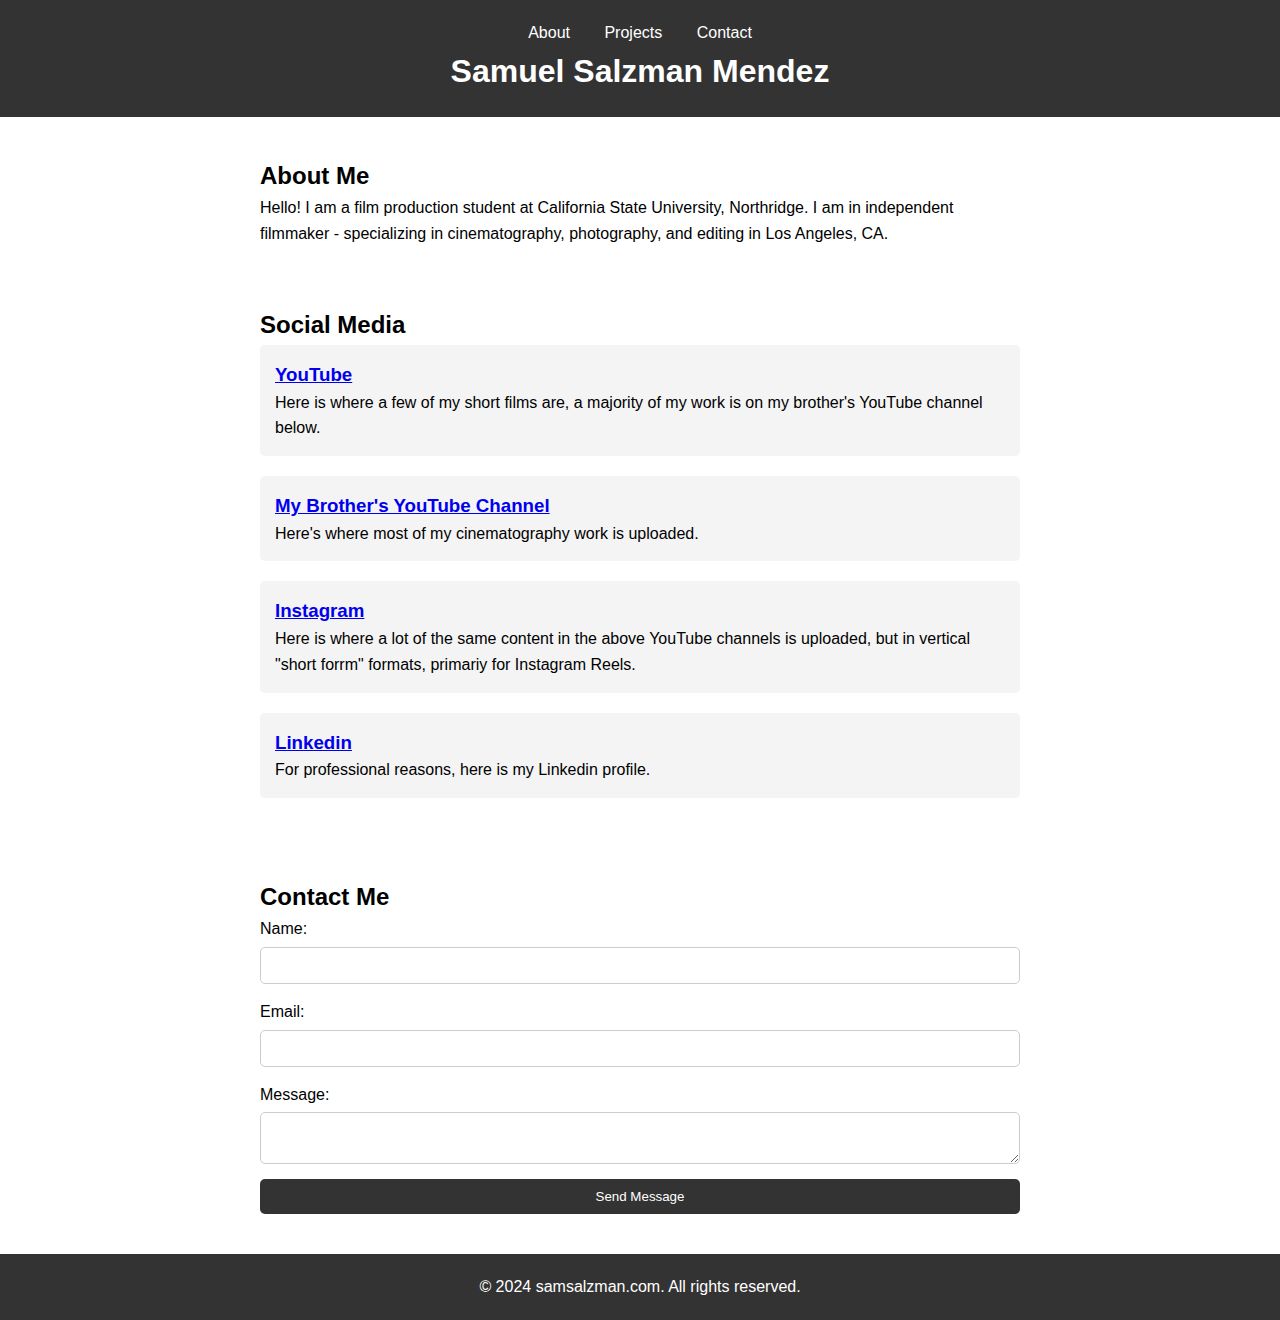
==== index.html @ 493470cc "Add files via upload" ====
<!DOCTYPE html>
<html lang="en">
<head>
    <meta charset="UTF-8">
    <meta name="viewport" content="width=device-width, initial-scale=1.0">
    <title>Samuel Salzman Mendez</title>
    <link rel="stylesheet" href="styles.css">
</head>
<body>
    <header>
        <nav>
            <ul>
                <li><a href="#about">About</a></li>
                <li><a href="#projects">Projects</a></li>
                <li><a href="#contact">Contact</a></li>
            </ul>
        </nav>
        <h1>Samuel Salzman Mendez</h1>
    </header>

    <section id="about">
        <h2>About Me</h2>
        <p>Hello! I am a film production student at California State University, Northridge. I am in independent filmmaker - specializing in cinematography, photography, and editing in Los Angeles, CA.</p>
    </section>

    <section id="projects">
        <h2>Social Media</h2>
        <div class="project">
            <h3><a href="https://www.youtube.com/smallsman8">YouTube</a></h3>
            <p>Here is where a few of my short films are, a majority of my work is on my brother's YouTube channel below.</p>
        </div>
        <div class="project">
            <h3><a href="https://www.youtube.com/@danielbarrera7518">My Brother's YouTube Channel</a></h3>
            <p>Here's where most of my cinematography work is uploaded.</p>
        </div>
        <div class="project">
            <h3><a href="https://www.instagram.com/sam_salzman/">Instagram</a></h3>
            <p>Here is where a lot of the same content in the above YouTube channels is uploaded, but in vertical "short forrm" formats, primariy for Instagram Reels.</p>
        </div>
    </div>
    <div class="project">
        <h3><a href="https://www.linkedin.com/in/samsalzman/">Linkedin</a></h3>
        <p>For professional reasons, here is my Linkedin profile.</p>
    </div>
    </section>

    <section id="contact">
        <h2>Contact Me</h2>
        <form action="submit_form.php" method="POST">
            <label for="name">Name:</label>
            <input type="text" id="name" name="name" required>
            
            <label for="email">Email:</label>
            <input type="email" id="email" name="email" required>
            
            <label for="message">Message:</label>
            <textarea id="message" name="message" required></textarea>
            
            <button type="submit">Send Message</button>
        </form>
    </section>

    <footer>
        <p>&copy; 2024 samsalzman.com. All rights reserved.</p>
    </footer>
</body>
</html>
---- styles.css ----
* {
    box-sizing: border-box;
    margin: 0;
    padding: 0;
}

body {
    font-family: Arial, sans-serif;
    line-height: 1.6;
}

header {
    background: #333;
    color: #fff;
    padding: 20px 0;
    text-align: center;
}

nav ul {
    list-style: none;
}

nav ul li {
    display: inline;
    margin: 0 15px;
}

nav a {
    color: #fff;
    text-decoration: none;
}

section {
    padding: 20px;
    margin: 20px auto;
    max-width: 800px;
}

.project {
    background: #f4f4f4;
    margin-bottom: 20px;
    padding: 15px;
    border-radius: 5px;
}

form {
    display: flex;
    flex-direction: column;
}

form label {
    margin-bottom: 5px;
}

form input, form textarea {
    margin-bottom: 15px;
    padding: 10px;
    border: 1px solid #ccc;
    border-radius: 5px;
}

button {
    background: #333;
    color: #fff;
    padding: 10px;
    border: none;
    border-radius: 5px;
    cursor: pointer;
}

button:hover {
    background: #555;
}

footer {
    text-align: center;
    padding: 20px;
    background: #333;
    color: #fff;
    position: relative;
    bottom: 0;
    width: 100%;
}

/* Responsive styles */
@media (max-width: 600px) {
    nav ul li {
        display: block;
        margin: 10px 0;
    }
}
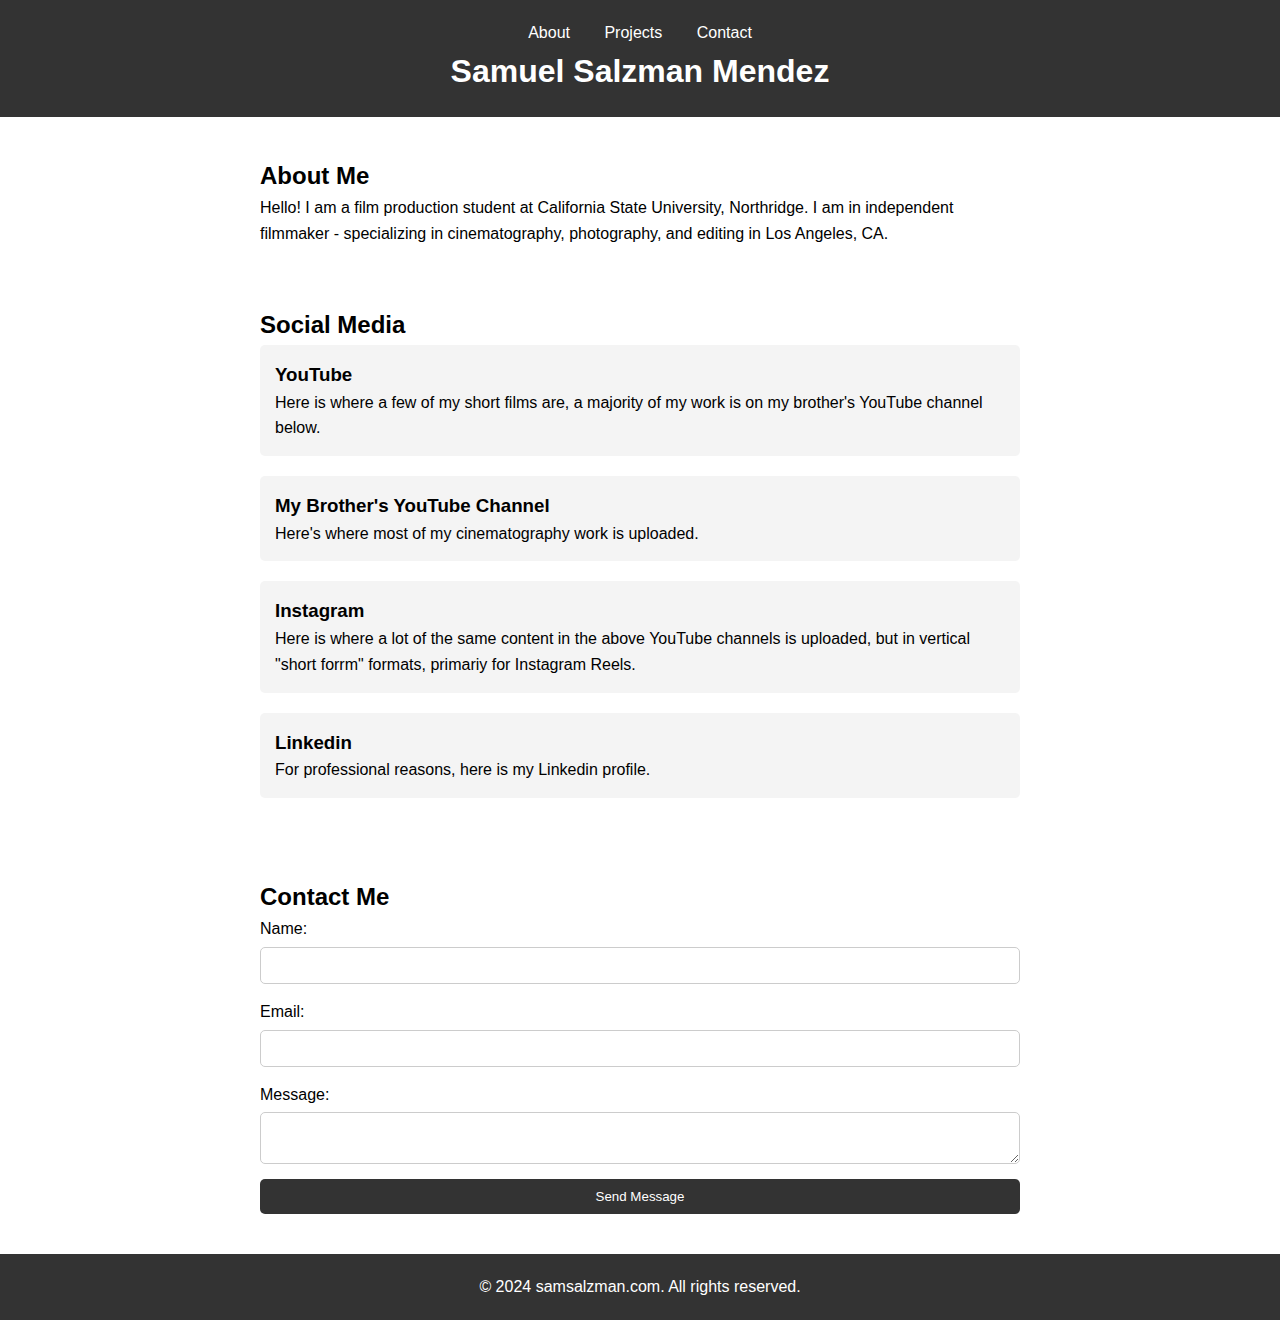
==== commit 3203fd87: "Add files via upload" ====
--- a/index.html
+++ b/index.html
@@ -46,7 +46,7 @@
 
     <section id="contact">
         <h2>Contact Me</h2>
-        <form action="submit_form.php" method="POST">
+        <form action="https://formsubmit.co/ministeve11@gmail.com" method="POST">
             <label for="name">Name:</label>
             <input type="text" id="name" name="name" required>
             
--- a/styles.css
+++ b/styles.css
@@ -88,4 +88,15 @@
         display: block;
         margin: 10px 0;
     }
+}
+
+a {
+    color: #000000;
+    text-decoration: none;
+}
+
+a:hover {
+    color:#000000; 
+    text-decoration:none; 
+    cursor:pointer;  
 }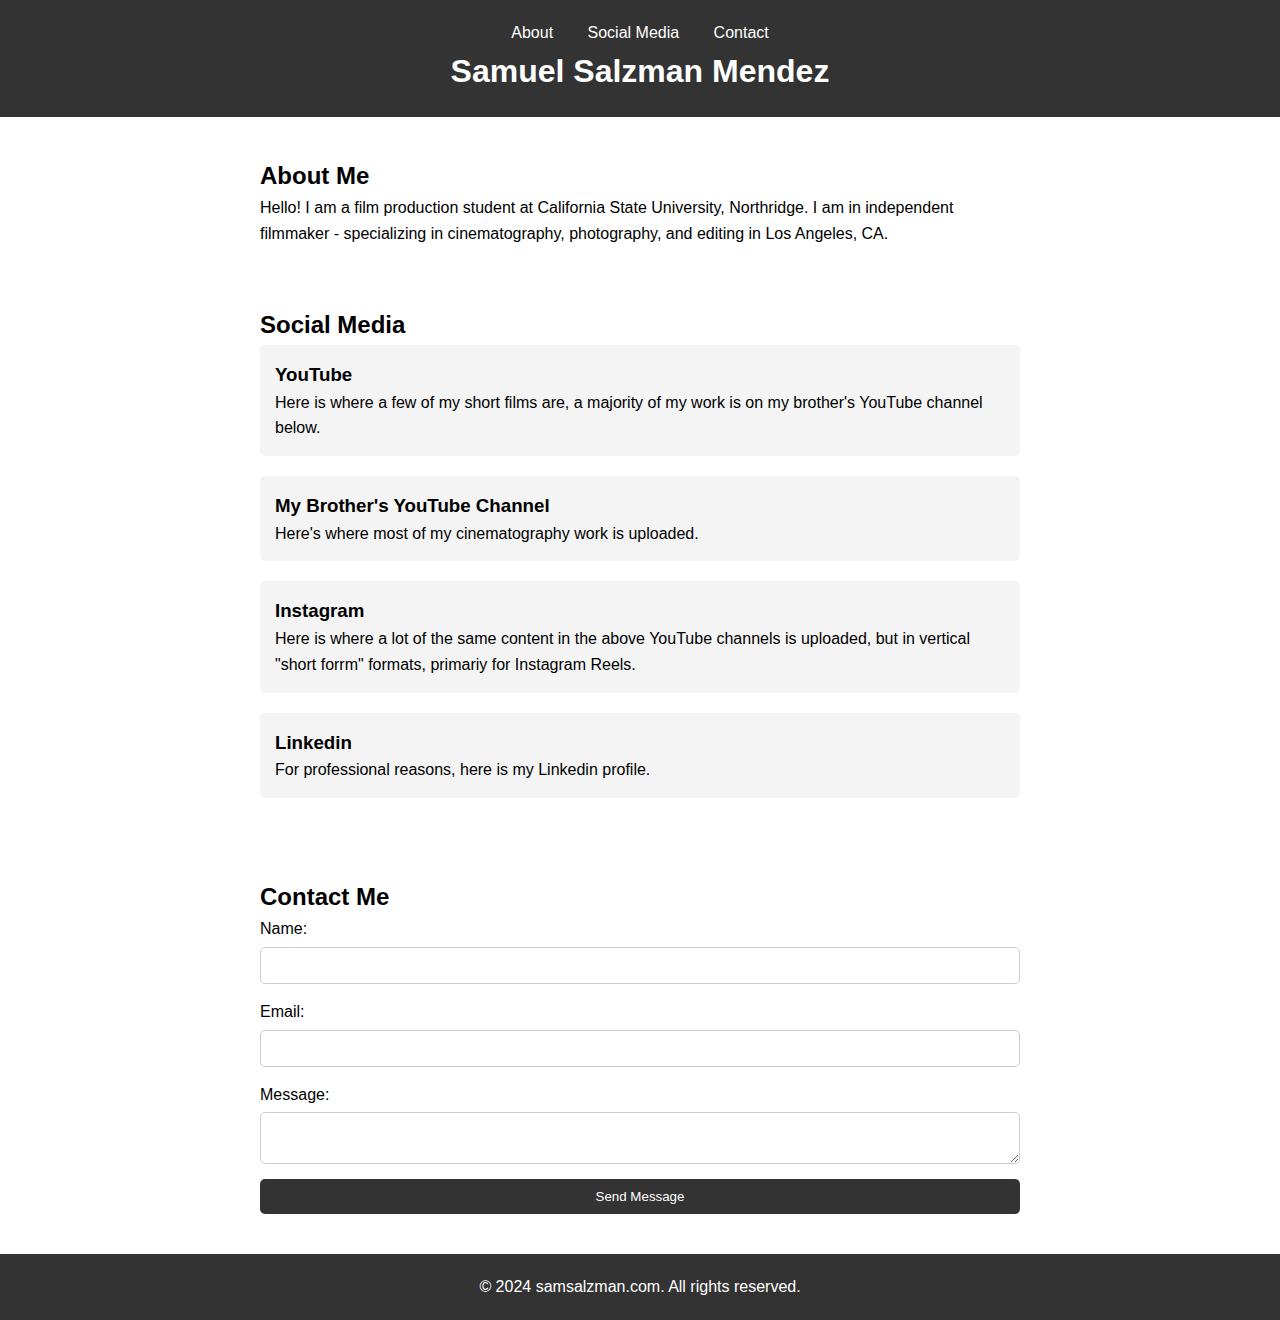
==== commit b28c613d: "Add files via upload" ====
--- a/index.html
+++ b/index.html
@@ -11,7 +11,7 @@
         <nav>
             <ul>
                 <li><a href="#about">About</a></li>
-                <li><a href="#projects">Projects</a></li>
+                <li><a href="#projects">Social Media</a></li>
                 <li><a href="#contact">Contact</a></li>
             </ul>
         </nav>
@@ -46,7 +46,7 @@
 
     <section id="contact">
         <h2>Contact Me</h2>
-        <form action="https://formsubmit.co/ministeve11@gmail.com" method="POST">
+        <form action="https://formsubmit.co/1cbd6b3e897d6c98fe3953d6a81f5bae" method="POST">
             <label for="name">Name:</label>
             <input type="text" id="name" name="name" required>
             
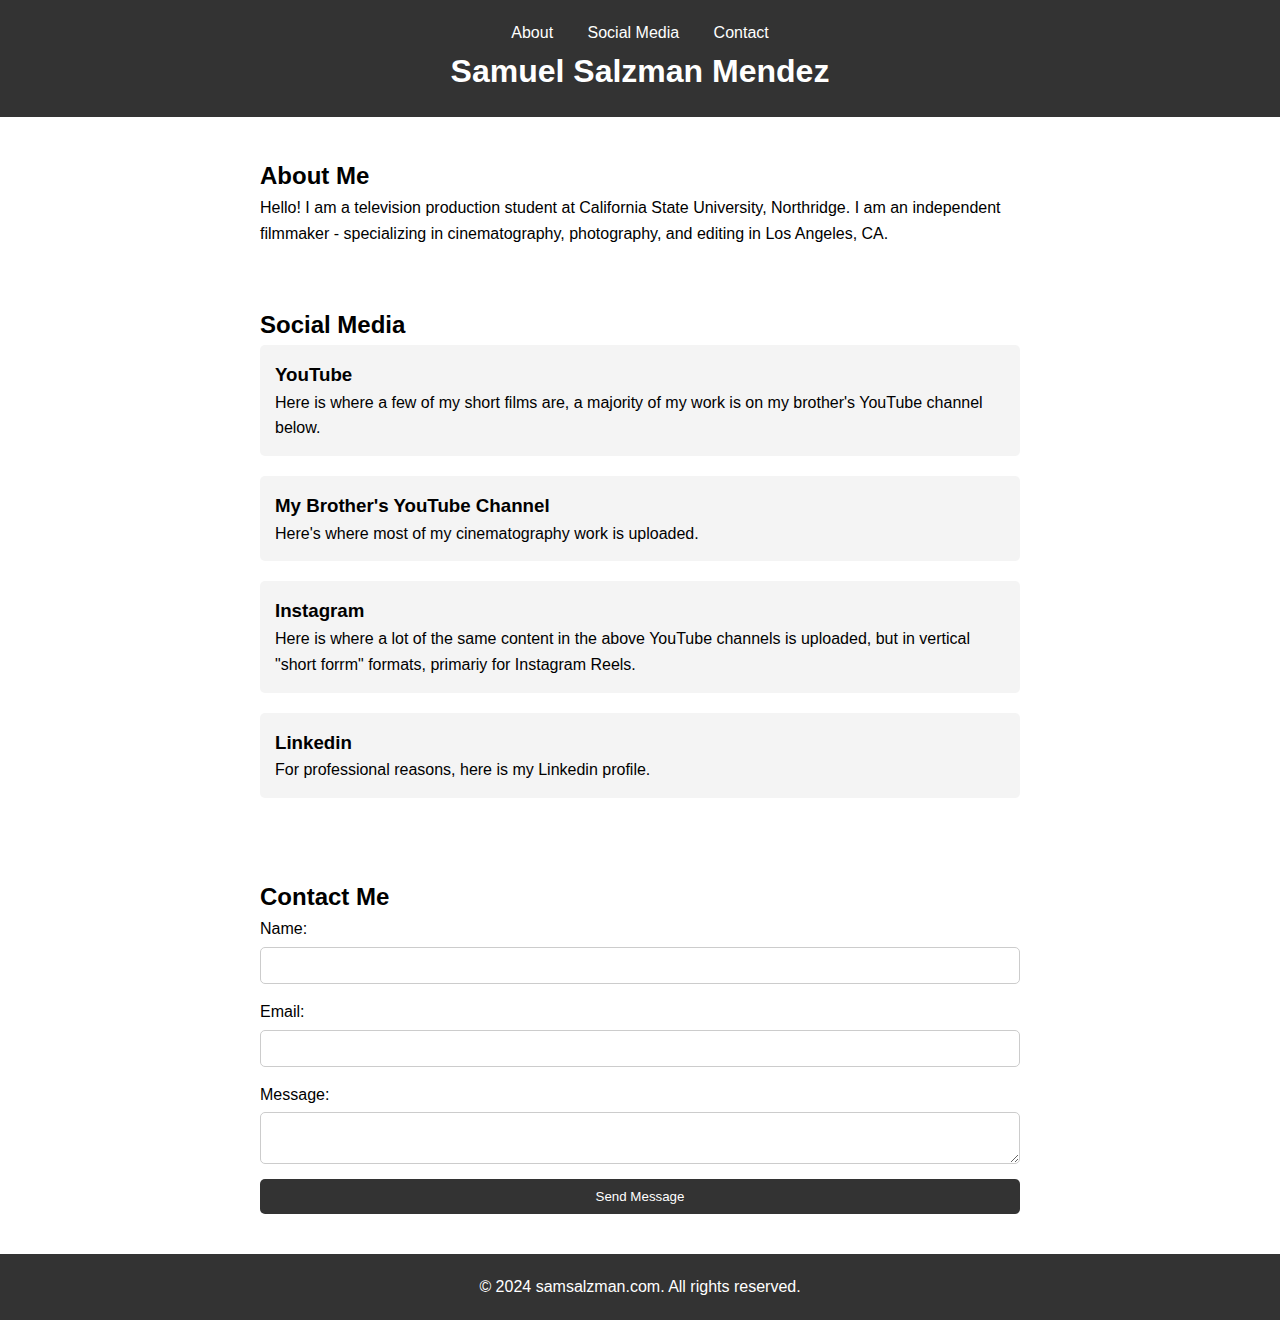
==== commit 7b55fd2d: "Update index.html" ====
--- a/index.html
+++ b/index.html
@@ -20,7 +20,7 @@
 
     <section id="about">
         <h2>About Me</h2>
-        <p>Hello! I am a film production student at California State University, Northridge. I am in independent filmmaker - specializing in cinematography, photography, and editing in Los Angeles, CA.</p>
+        <p>Hello! I am a television production student at California State University, Northridge. I am an independent filmmaker - specializing in cinematography, photography, and editing in Los Angeles, CA.</p>
     </section>
 
     <section id="projects">
@@ -46,7 +46,7 @@
 
     <section id="contact">
         <h2>Contact Me</h2>
-        <form action="https://formsubmit.co/1cbd6b3e897d6c98fe3953d6a81f5bae" method="POST">
+        <form action="https://formsubmit.co/ministeve11@gmail.com" method="POST">
             <label for="name">Name:</label>
             <input type="text" id="name" name="name" required>
             
@@ -64,4 +64,4 @@
         <p>&copy; 2024 samsalzman.com. All rights reserved.</p>
     </footer>
 </body>
-</html>+</html>
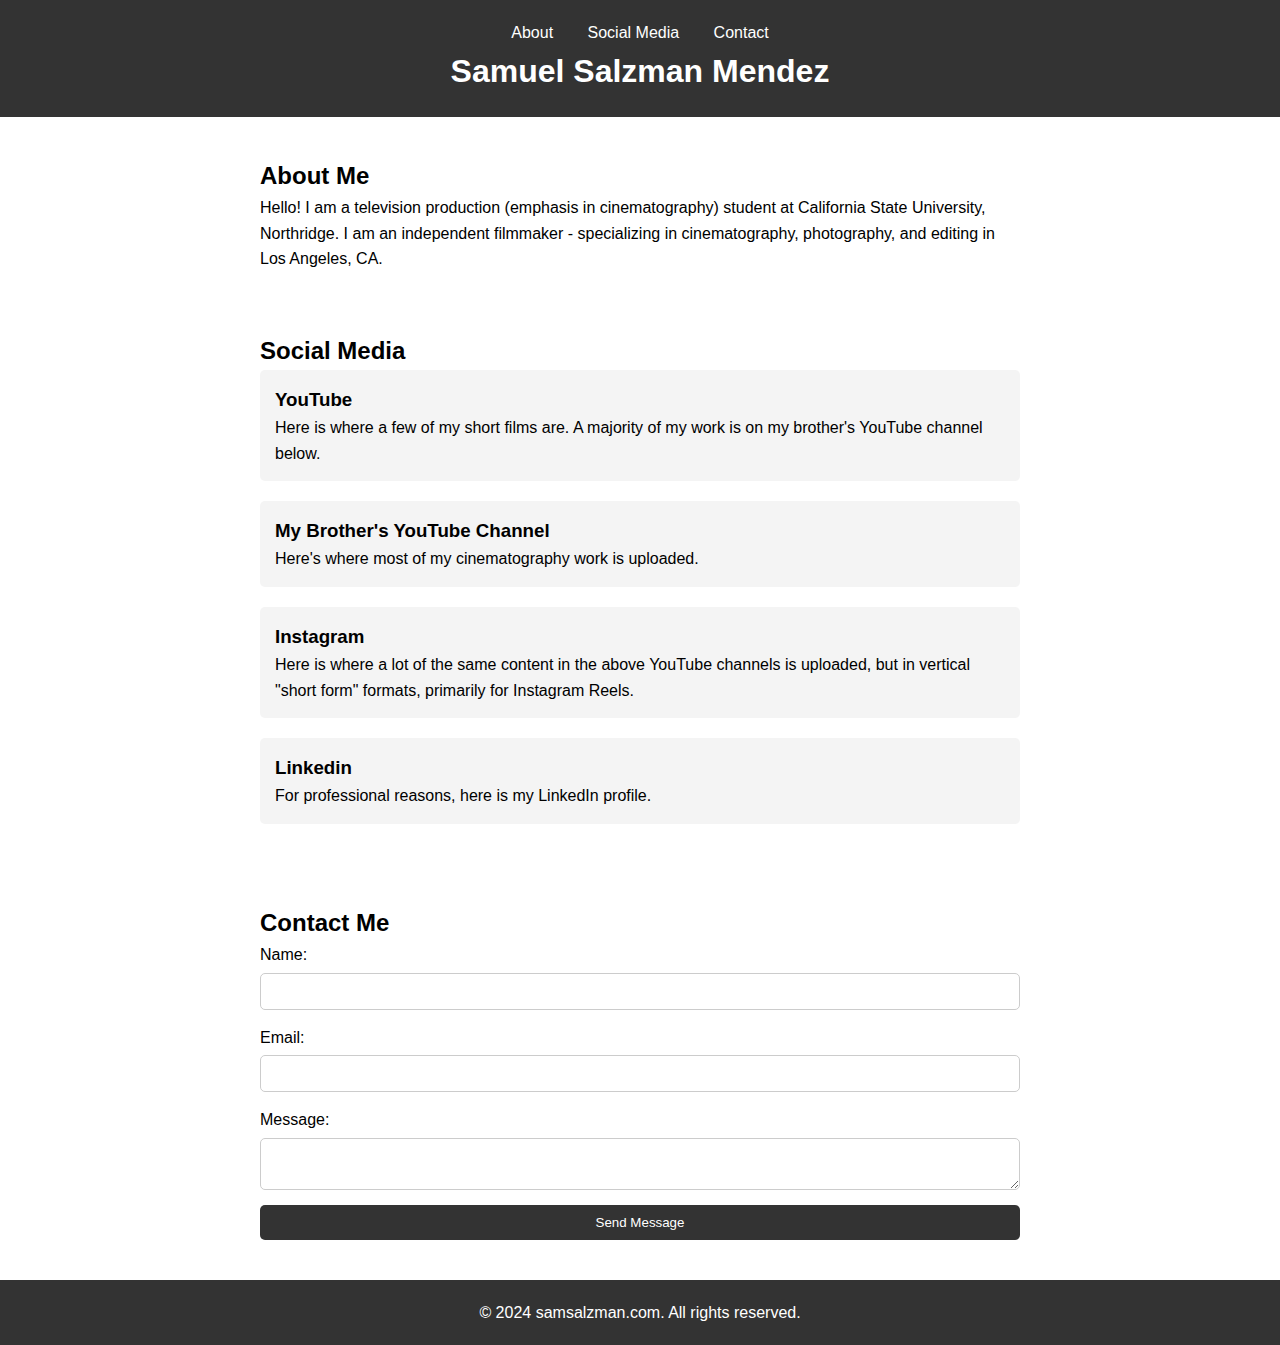
==== commit 9eceb6c0: "Update index.html" ====
--- a/index.html
+++ b/index.html
@@ -20,14 +20,14 @@
 
     <section id="about">
         <h2>About Me</h2>
-        <p>Hello! I am a television production student at California State University, Northridge. I am an independent filmmaker - specializing in cinematography, photography, and editing in Los Angeles, CA.</p>
+        <p>Hello! I am a television production (emphasis in cinematography) student at California State University, Northridge. I am an independent filmmaker - specializing in cinematography, photography, and editing in Los Angeles, CA.</p>
     </section>
 
     <section id="projects">
         <h2>Social Media</h2>
         <div class="project">
             <h3><a href="https://www.youtube.com/smallsman8">YouTube</a></h3>
-            <p>Here is where a few of my short films are, a majority of my work is on my brother's YouTube channel below.</p>
+            <p>Here is where a few of my short films are. A majority of my work is on my brother's YouTube channel below.</p>
         </div>
         <div class="project">
             <h3><a href="https://www.youtube.com/@danielbarrera7518">My Brother's YouTube Channel</a></h3>
@@ -35,12 +35,12 @@
         </div>
         <div class="project">
             <h3><a href="https://www.instagram.com/sam_salzman/">Instagram</a></h3>
-            <p>Here is where a lot of the same content in the above YouTube channels is uploaded, but in vertical "short forrm" formats, primariy for Instagram Reels.</p>
+            <p>Here is where a lot of the same content in the above YouTube channels is uploaded, but in vertical "short form" formats, primarily for Instagram Reels.</p>
         </div>
     </div>
     <div class="project">
         <h3><a href="https://www.linkedin.com/in/samsalzman/">Linkedin</a></h3>
-        <p>For professional reasons, here is my Linkedin profile.</p>
+        <p>For professional reasons, here is my LinkedIn profile.</p>
     </div>
     </section>
 
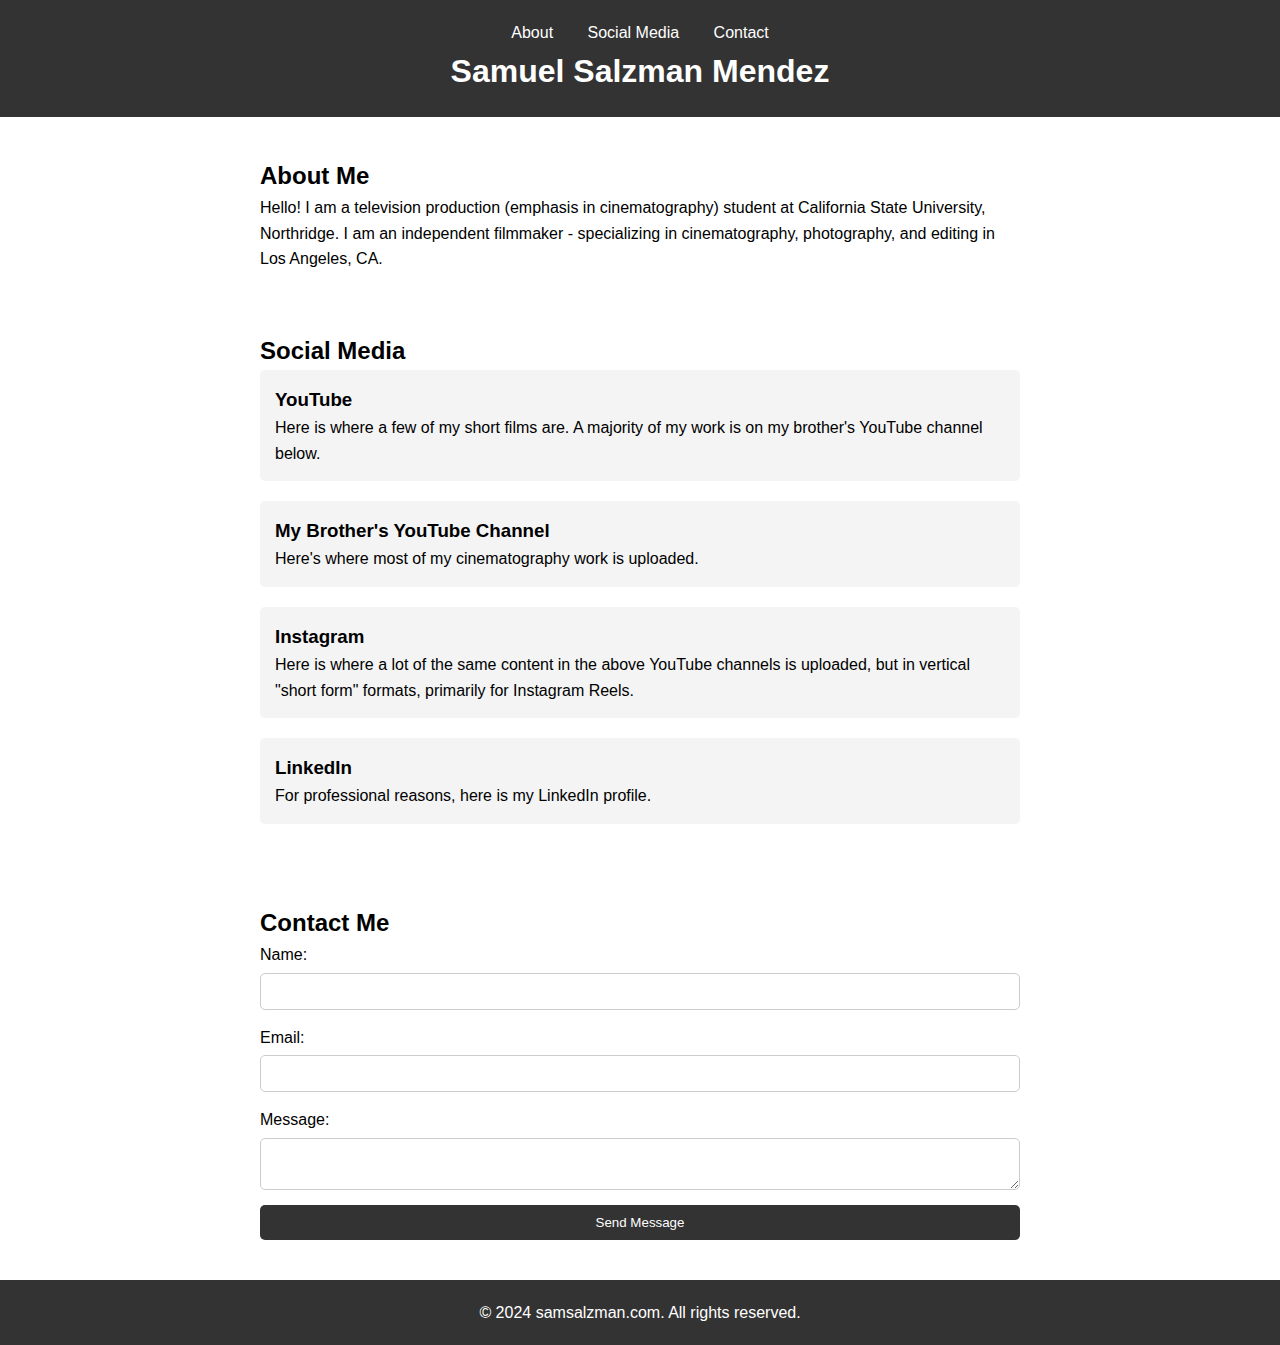
==== commit 14852df9: "Update index.html" ====
--- a/index.html
+++ b/index.html
@@ -39,7 +39,7 @@
         </div>
     </div>
     <div class="project">
-        <h3><a href="https://www.linkedin.com/in/samsalzman/">Linkedin</a></h3>
+        <h3><a href="https://www.linkedin.com/in/samsalzman/">LinkedIn</a></h3>
         <p>For professional reasons, here is my LinkedIn profile.</p>
     </div>
     </section>
